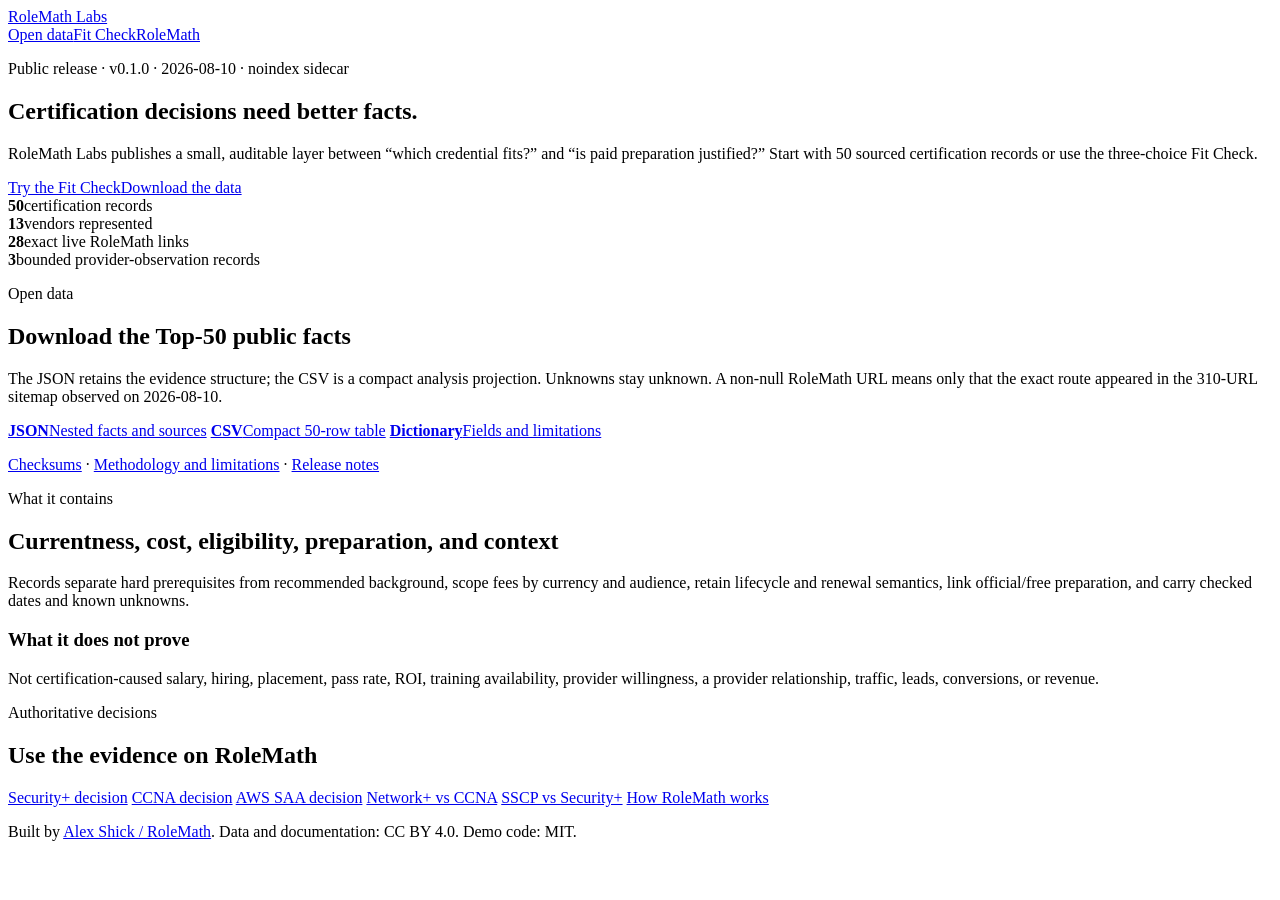
==== index.html @ 0f6aa8d1 "Release RoleMath Labs v0.1.0" ====
<!doctype html>
<html lang="en">
<head>
  <meta charset="utf-8">
  <meta name="viewport" content="width=device-width,initial-scale=1">
  <title>RoleMath Labs — Open certification data and Fit Check</title>
  <meta name="description" content="Download RoleMath's 50-record certification facts dataset and try a private, client-only Certification Fit Check.">
  <meta name="robots" content="noindex, follow">
  <link rel="canonical" href="https://lexshick.github.io/rolemath-labs/">
  <link rel="stylesheet" href="/rolemath-labs/assets/styles.css">
</head>
<body>
  <header class="site-header">
    <a class="brand" href="/rolemath-labs/">RoleMath <span>Labs</span></a>
    <nav aria-label="Primary"><a href="#data">Open data</a><a href="/rolemath-labs/fit-check/">Fit Check</a><a href="https://rolemath.com/">RoleMath</a></nav>
  </header>
  <main>
    <section class="hero">
      <p class="eyebrow">Public release · v0.1.0 · 2026-08-10 · noindex sidecar</p>
      <h1>Certification decisions need better facts.</h1>
      <p class="lede">RoleMath Labs publishes a small, auditable layer between “which credential fits?” and “is paid preparation justified?” Start with 50 sourced certification records or use the three-choice Fit Check.</p>
      <div class="actions"><a class="button" href="/rolemath-labs/fit-check/">Try the Fit Check</a><a class="button secondary" href="#data">Download the data</a></div>
    </section>

    <section class="stats" aria-label="Release facts">
      <div><strong>50</strong><span>certification records</span></div>
      <div><strong>13</strong><span>vendors represented</span></div>
      <div><strong>28</strong><span>exact live RoleMath links</span></div>
      <div><strong>3</strong><span>bounded provider-observation records</span></div>
    </section>

    <section id="data" class="section">
      <p class="eyebrow">Open data</p>
      <h2>Download the Top-50 public facts</h2>
      <p>The JSON retains the evidence structure; the CSV is a compact analysis projection. Unknowns stay unknown. A non-null RoleMath URL means only that the exact route appeared in the 310-URL sitemap observed on 2026-08-10.</p>
      <div class="download-grid">
        <a class="download" href="/rolemath-labs/data/certifications.json" download><strong>JSON</strong><span>Nested facts and sources</span></a>
        <a class="download" href="/rolemath-labs/data/certifications.csv" download><strong>CSV</strong><span>Compact 50-row table</span></a>
        <a class="download" href="/rolemath-labs/data/field_dictionary.json" download><strong>Dictionary</strong><span>Fields and limitations</span></a>
      </div>
      <p class="small"><a href="/rolemath-labs/checksums.txt">Checksums</a> · <a href="https://github.com/lexshick/rolemath-labs/blob/main/docs/methodology-and-limitations.md">Methodology and limitations</a> · <a href="https://github.com/lexshick/rolemath-labs/blob/main/docs/release-notes.md">Release notes</a></p>
    </section>

    <section class="section split">
      <div><p class="eyebrow">What it contains</p><h2>Currentness, cost, eligibility, preparation, and context</h2><p>Records separate hard prerequisites from recommended background, scope fees by currency and audience, retain lifecycle and renewal semantics, link official/free preparation, and carry checked dates and known unknowns.</p></div>
      <div class="callout"><h3>What it does not prove</h3><p>Not certification-caused salary, hiring, placement, pass rate, ROI, training availability, provider willingness, a provider relationship, traffic, leads, conversions, or revenue.</p></div>
    </section>

    <section class="section">
      <p class="eyebrow">Authoritative decisions</p>
      <h2>Use the evidence on RoleMath</h2>
      <div class="link-grid">
        <a href="https://rolemath.com/certifications/comptia/comptia-security-plus/">Security+ decision</a>
        <a href="https://rolemath.com/certifications/cisco/cisco-ccna/">CCNA decision</a>
        <a href="https://rolemath.com/certifications/aws/aws-solutions-architect-associate/">AWS SAA decision</a>
        <a href="https://rolemath.com/compare/comptia-network-plus-vs-cisco-ccna/">Network+ vs CCNA</a>
        <a href="https://rolemath.com/compare/isc2-sscp-vs-comptia-security-plus/">SSCP vs Security+</a>
        <a href="https://rolemath.com/how-rolemath-works/">How RoleMath works</a>
      </div>
    </section>
  </main>
  <footer><p>Built by <a href="https://rolemath.com/about/">Alex Shick / RoleMath</a>. Data and documentation: CC BY 4.0. Demo code: MIT.</p></footer>
</body>
</html>
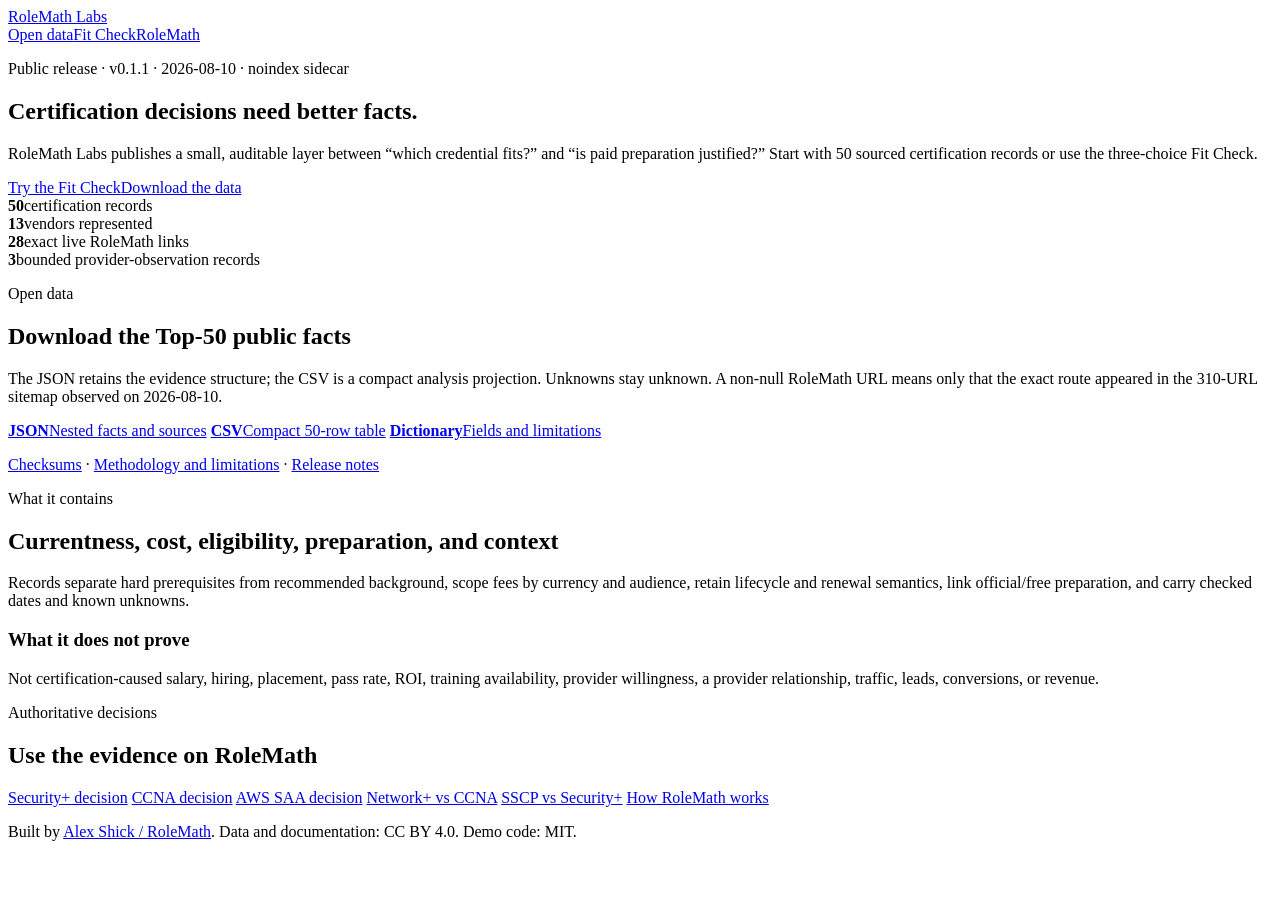
==== commit e45e5168: "Label the checksum maintenance release" ====
--- a/index.html
+++ b/index.html
@@ -16,7 +16,7 @@
   </header>
   <main>
     <section class="hero">
-      <p class="eyebrow">Public release · v0.1.0 · 2026-08-10 · noindex sidecar</p>
+      <p class="eyebrow">Public release · v0.1.1 · 2026-08-10 · noindex sidecar</p>
       <h1>Certification decisions need better facts.</h1>
       <p class="lede">RoleMath Labs publishes a small, auditable layer between “which credential fits?” and “is paid preparation justified?” Start with 50 sourced certification records or use the three-choice Fit Check.</p>
       <div class="actions"><a class="button" href="/rolemath-labs/fit-check/">Try the Fit Check</a><a class="button secondary" href="#data">Download the data</a></div>
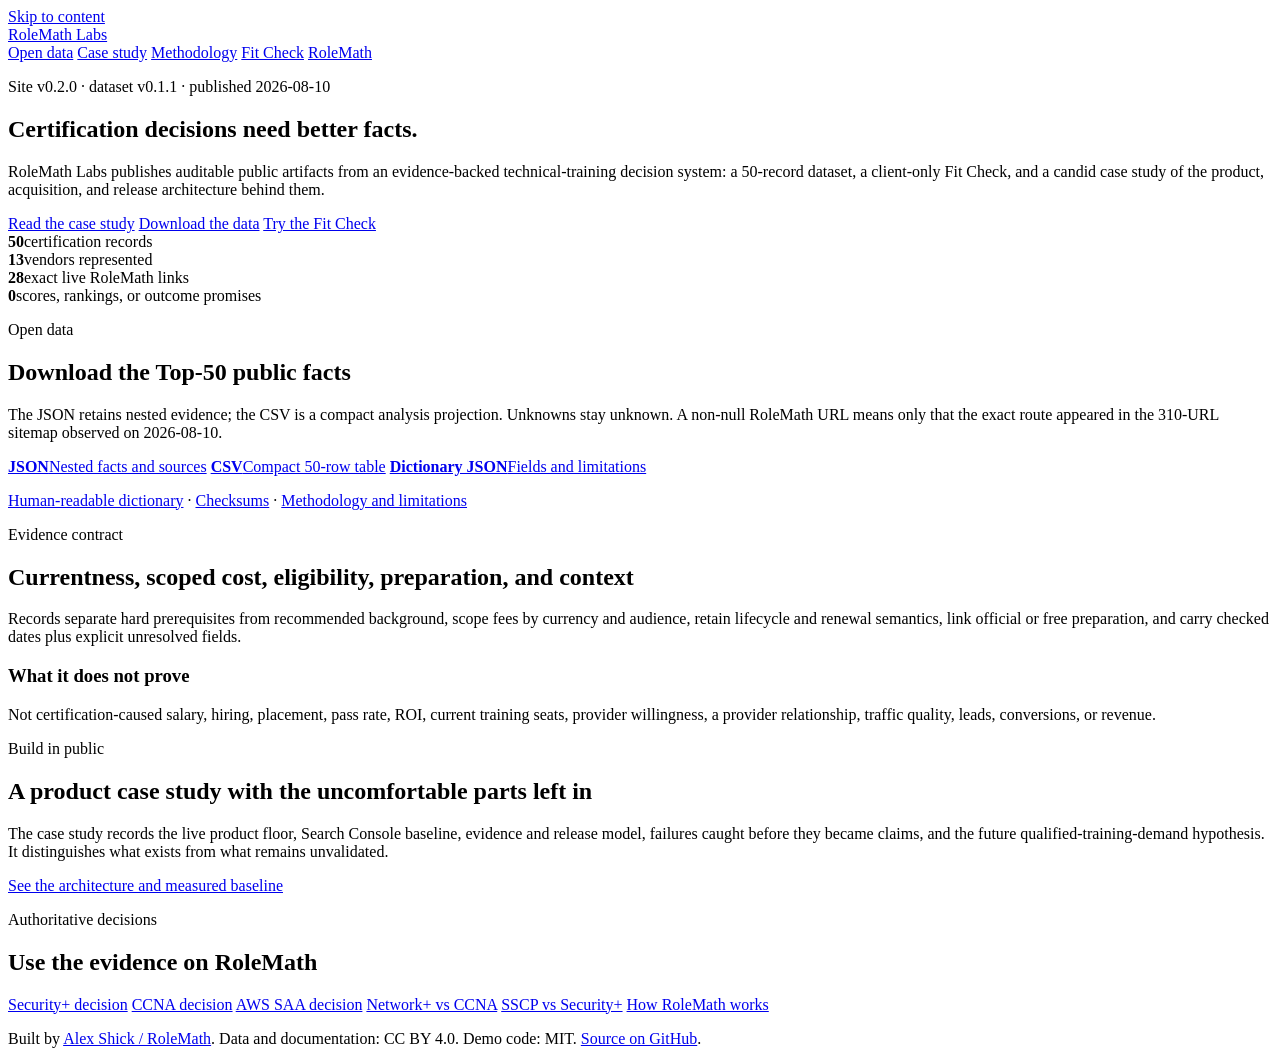
==== commit 0c576105: "Make RoleMath Labs a discoverable public data surface" ====
--- a/index.html
+++ b/index.html
@@ -3,47 +3,80 @@
 <head>
   <meta charset="utf-8">
   <meta name="viewport" content="width=device-width,initial-scale=1">
-  <title>RoleMath Labs — Open certification data and Fit Check</title>
-  <meta name="description" content="Download RoleMath's 50-record certification facts dataset and try a private, client-only Certification Fit Check.">
-  <meta name="robots" content="noindex, follow">
+  <title>RoleMath Labs — Open certification data and decision experiments</title>
+  <meta name="description" content="Download 50 sourced technical-certification records, read the RoleMath build case study, and try a private client-only Certification Fit Check.">
+  <meta name="robots" content="index, follow">
   <link rel="canonical" href="https://lexshick.github.io/rolemath-labs/">
+  <meta property="og:type" content="website">
+  <meta property="og:site_name" content="RoleMath Labs">
+  <meta property="og:title" content="RoleMath Labs — Open certification data and decision experiments">
+  <meta property="og:description" content="Download 50 sourced technical-certification records, read the RoleMath build case study, and try a private client-only Certification Fit Check.">
+  <meta property="og:url" content="https://lexshick.github.io/rolemath-labs/">
+  <meta name="twitter:card" content="summary">
+  <meta name="theme-color" content="#0b6b4f">
   <link rel="stylesheet" href="/rolemath-labs/assets/styles.css">
+  <script type="application/ld+json">{"@context":"https://schema.org","@type":"Dataset","name":"RoleMath Top-50 Certification Data","description":"Fifty normalized technical certification fact records with attributable sources, checked dates, cost, eligibility, lifecycle, preparation, occupation context, and explicit unknowns.","url":"https://lexshick.github.io/rolemath-labs/","sameAs":"https://github.com/lexshick/rolemath-labs","identifier":"rolemath-top-50-v0.1.1","version":"0.1.1","datePublished":"2026-08-10","dateModified":"2026-08-10","creator":{"@type":"Person","name":"Alex Shick","url":"https://rolemath.com/about/"},"publisher":{"@type":"Organization","name":"RoleMath","url":"https://rolemath.com/"},"license":"https://creativecommons.org/licenses/by/4.0/","isAccessibleForFree":true,"keywords":["IT certifications","technical training","certification data","credential currentness","exam fees"],"measurementTechnique":"First-party source review and normalized evidence records","distribution":[{"@type":"DataDownload","encodingFormat":"application/json","contentUrl":"https://lexshick.github.io/rolemath-labs/data/certifications.json"},{"@type":"DataDownload","encodingFormat":"text/csv","contentUrl":"https://lexshick.github.io/rolemath-labs/data/certifications.csv"}]}</script>
 </head>
 <body>
+  <a class="skip-link" href="#main">Skip to content</a>
   <header class="site-header">
     <a class="brand" href="/rolemath-labs/">RoleMath <span>Labs</span></a>
-    <nav aria-label="Primary"><a href="#data">Open data</a><a href="/rolemath-labs/fit-check/">Fit Check</a><a href="https://rolemath.com/">RoleMath</a></nav>
+    <nav aria-label="Primary">
+      <a href="/rolemath-labs/#data">Open data</a>
+      <a href="/rolemath-labs/case-study/">Case study</a>
+      <a href="/rolemath-labs/methodology/">Methodology</a>
+      <a href="/rolemath-labs/fit-check/">Fit Check</a>
+      <a href="https://rolemath.com/">RoleMath</a>
+    </nav>
   </header>
-  <main>
+  <main id="main">
     <section class="hero">
-      <p class="eyebrow">Public release · v0.1.1 · 2026-08-10 · noindex sidecar</p>
+      <p class="eyebrow">Site v0.2.0 · dataset v0.1.1 · published 2026-08-10</p>
       <h1>Certification decisions need better facts.</h1>
-      <p class="lede">RoleMath Labs publishes a small, auditable layer between “which credential fits?” and “is paid preparation justified?” Start with 50 sourced certification records or use the three-choice Fit Check.</p>
-      <div class="actions"><a class="button" href="/rolemath-labs/fit-check/">Try the Fit Check</a><a class="button secondary" href="#data">Download the data</a></div>
+      <p class="lede">RoleMath Labs publishes auditable public artifacts from an evidence-backed technical-training decision system: a 50-record dataset, a client-only Fit Check, and a candid case study of the product, acquisition, and release architecture behind them.</p>
+      <div class="actions">
+        <a class="button" href="/rolemath-labs/case-study/">Read the case study</a>
+        <a class="button secondary" href="#data">Download the data</a>
+        <a class="button secondary" href="/rolemath-labs/fit-check/">Try the Fit Check</a>
+      </div>
     </section>
 
     <section class="stats" aria-label="Release facts">
       <div><strong>50</strong><span>certification records</span></div>
       <div><strong>13</strong><span>vendors represented</span></div>
       <div><strong>28</strong><span>exact live RoleMath links</span></div>
-      <div><strong>3</strong><span>bounded provider-observation records</span></div>
+      <div><strong>0</strong><span>scores, rankings, or outcome promises</span></div>
     </section>
 
     <section id="data" class="section">
       <p class="eyebrow">Open data</p>
       <h2>Download the Top-50 public facts</h2>
-      <p>The JSON retains the evidence structure; the CSV is a compact analysis projection. Unknowns stay unknown. A non-null RoleMath URL means only that the exact route appeared in the 310-URL sitemap observed on 2026-08-10.</p>
+      <p>The JSON retains nested evidence; the CSV is a compact analysis projection. Unknowns stay unknown. A non-null RoleMath URL means only that the exact route appeared in the 310-URL sitemap observed on 2026-08-10.</p>
       <div class="download-grid">
         <a class="download" href="/rolemath-labs/data/certifications.json" download><strong>JSON</strong><span>Nested facts and sources</span></a>
         <a class="download" href="/rolemath-labs/data/certifications.csv" download><strong>CSV</strong><span>Compact 50-row table</span></a>
-        <a class="download" href="/rolemath-labs/data/field_dictionary.json" download><strong>Dictionary</strong><span>Fields and limitations</span></a>
+        <a class="download" href="/rolemath-labs/data/field_dictionary.json" download><strong>Dictionary JSON</strong><span>Fields and limitations</span></a>
       </div>
-      <p class="small"><a href="/rolemath-labs/checksums.txt">Checksums</a> · <a href="https://github.com/lexshick/rolemath-labs/blob/main/docs/methodology-and-limitations.md">Methodology and limitations</a> · <a href="https://github.com/lexshick/rolemath-labs/blob/main/docs/release-notes.md">Release notes</a></p>
+      <p class="small"><a href="/rolemath-labs/data-dictionary/">Human-readable dictionary</a> · <a href="/rolemath-labs/checksums.txt">Checksums</a> · <a href="/rolemath-labs/methodology/">Methodology and limitations</a></p>
     </section>
 
     <section class="section split">
-      <div><p class="eyebrow">What it contains</p><h2>Currentness, cost, eligibility, preparation, and context</h2><p>Records separate hard prerequisites from recommended background, scope fees by currency and audience, retain lifecycle and renewal semantics, link official/free preparation, and carry checked dates and known unknowns.</p></div>
-      <div class="callout"><h3>What it does not prove</h3><p>Not certification-caused salary, hiring, placement, pass rate, ROI, training availability, provider willingness, a provider relationship, traffic, leads, conversions, or revenue.</p></div>
+      <div>
+        <p class="eyebrow">Evidence contract</p>
+        <h2>Currentness, scoped cost, eligibility, preparation, and context</h2>
+        <p>Records separate hard prerequisites from recommended background, scope fees by currency and audience, retain lifecycle and renewal semantics, link official or free preparation, and carry checked dates plus explicit unresolved fields.</p>
+      </div>
+      <div class="callout">
+        <h3>What it does not prove</h3>
+        <p>Not certification-caused salary, hiring, placement, pass rate, ROI, current training seats, provider willingness, a provider relationship, traffic quality, leads, conversions, or revenue.</p>
+      </div>
+    </section>
+
+    <section class="section">
+      <p class="eyebrow">Build in public</p>
+      <h2>A product case study with the uncomfortable parts left in</h2>
+      <p>The case study records the live product floor, Search Console baseline, evidence and release model, failures caught before they became claims, and the future qualified-training-demand hypothesis. It distinguishes what exists from what remains unvalidated.</p>
+      <div class="actions"><a class="button" href="/rolemath-labs/case-study/">See the architecture and measured baseline</a></div>
     </section>
 
     <section class="section">
@@ -59,6 +92,6 @@
       </div>
     </section>
   </main>
-  <footer><p>Built by <a href="https://rolemath.com/about/">Alex Shick / RoleMath</a>. Data and documentation: CC BY 4.0. Demo code: MIT.</p></footer>
+  <footer><p>Built by <a href="https://rolemath.com/about/">Alex Shick / RoleMath</a>. Data and documentation: CC BY 4.0. Demo code: MIT. <a href="https://github.com/lexshick/rolemath-labs">Source on GitHub</a>.</p></footer>
 </body>
 </html>
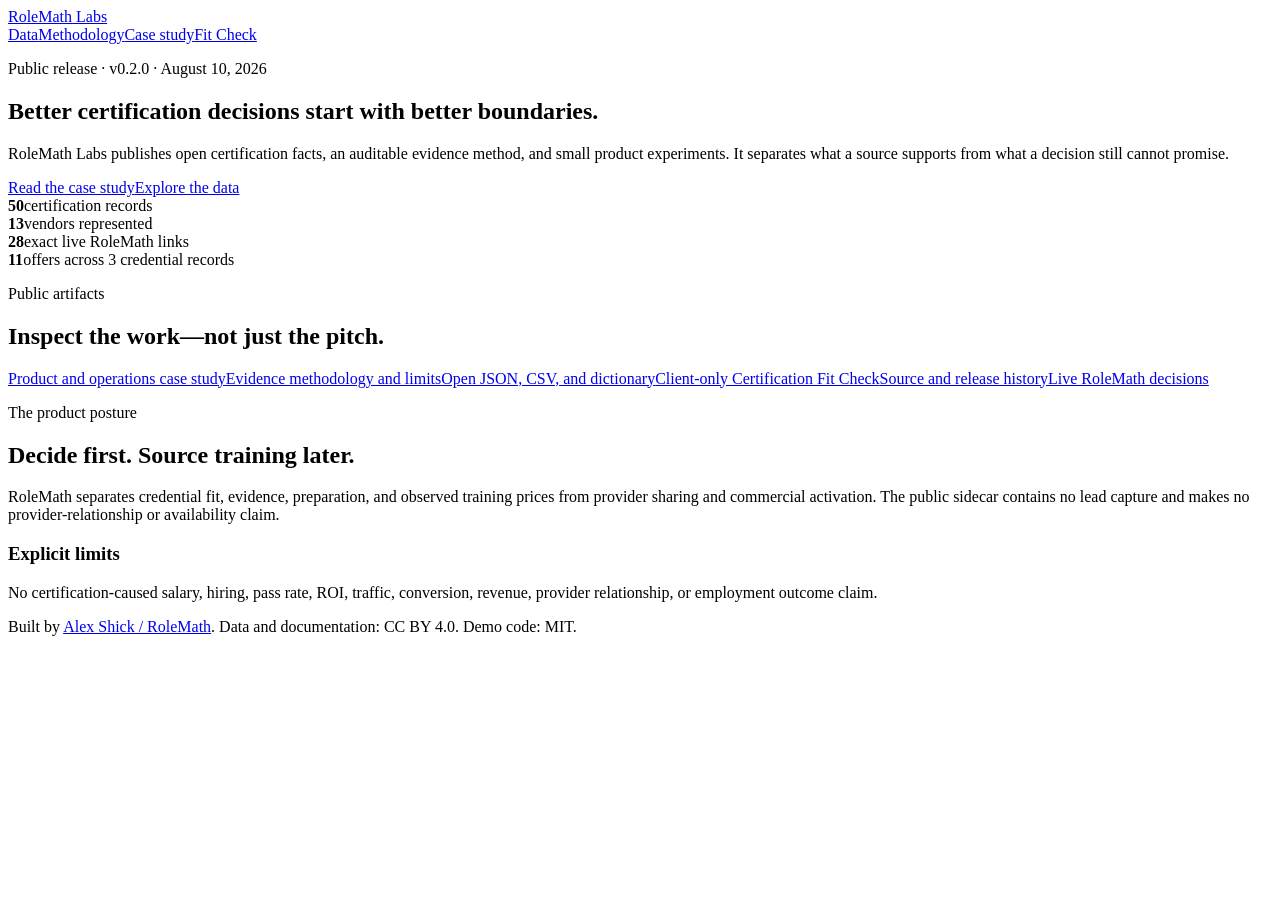
==== commit 673b5951: "Publish Labs v0.2.0 career proof" ====
--- a/index.html
+++ b/index.html
@@ -1,97 +1,28 @@
 <!doctype html>
 <html lang="en">
 <head>
-  <meta charset="utf-8">
-  <meta name="viewport" content="width=device-width,initial-scale=1">
-  <title>RoleMath Labs — Open certification data and decision experiments</title>
-  <meta name="description" content="Download 50 sourced technical-certification records, read the RoleMath build case study, and try a private client-only Certification Fit Check.">
-  <meta name="robots" content="index, follow">
-  <link rel="canonical" href="https://lexshick.github.io/rolemath-labs/">
-  <meta property="og:type" content="website">
-  <meta property="og:site_name" content="RoleMath Labs">
-  <meta property="og:title" content="RoleMath Labs — Open certification data and decision experiments">
-  <meta property="og:description" content="Download 50 sourced technical-certification records, read the RoleMath build case study, and try a private client-only Certification Fit Check.">
-  <meta property="og:url" content="https://lexshick.github.io/rolemath-labs/">
-  <meta name="twitter:card" content="summary">
-  <meta name="theme-color" content="#0b6b4f">
-  <link rel="stylesheet" href="/rolemath-labs/assets/styles.css">
-  <script type="application/ld+json">{"@context":"https://schema.org","@type":"Dataset","name":"RoleMath Top-50 Certification Data","description":"Fifty normalized technical certification fact records with attributable sources, checked dates, cost, eligibility, lifecycle, preparation, occupation context, and explicit unknowns.","url":"https://lexshick.github.io/rolemath-labs/","sameAs":"https://github.com/lexshick/rolemath-labs","identifier":"rolemath-top-50-v0.1.1","version":"0.1.1","datePublished":"2026-08-10","dateModified":"2026-08-10","creator":{"@type":"Person","name":"Alex Shick","url":"https://rolemath.com/about/"},"publisher":{"@type":"Organization","name":"RoleMath","url":"https://rolemath.com/"},"license":"https://creativecommons.org/licenses/by/4.0/","isAccessibleForFree":true,"keywords":["IT certifications","technical training","certification data","credential currentness","exam fees"],"measurementTechnique":"First-party source review and normalized evidence records","distribution":[{"@type":"DataDownload","encodingFormat":"application/json","contentUrl":"https://lexshick.github.io/rolemath-labs/data/certifications.json"},{"@type":"DataDownload","encodingFormat":"text/csv","contentUrl":"https://lexshick.github.io/rolemath-labs/data/certifications.csv"}]}</script>
+  <meta charset="utf-8"><meta name="viewport" content="width=device-width,initial-scale=1">
+  <title>RoleMath Labs — Open certification data and decision systems</title>
+  <meta name="description" content="Explore RoleMath’s open certification facts, evidence methodology, public product case study, and client-only noindex Certification Fit Check.">
+  <meta name="robots" content="index, follow"><link rel="canonical" href="https://lexshick.github.io/rolemath-labs/">
+  <meta property="og:type" content="website"><meta property="og:title" content="RoleMath Labs — Open certification data and decision systems"><meta property="og:description" content="Open certification facts, evidence methodology, a public product case study, and a client-only Fit Check."><meta property="og:url" content="https://lexshick.github.io/rolemath-labs/">
+  <meta name="twitter:card" content="summary"><meta name="twitter:title" content="RoleMath Labs"><meta name="twitter:description" content="Open certification facts, evidence methodology, and decision-system experiments.">
+  <link rel="stylesheet" href="/rolemath-labs/assets/styles.css"><link rel="stylesheet" href="/rolemath-labs/assets/editorial.css">
+  <script type="application/ld+json">{"@context":"https://schema.org","@type":"WebSite","name":"RoleMath Labs","url":"https://lexshick.github.io/rolemath-labs/","description":"Open certification facts, evidence methodology, and bounded decision-system experiments from RoleMath.","creator":{"@type":"Person","name":"Alex Shick"}}</script>
 </head>
 <body>
-  <a class="skip-link" href="#main">Skip to content</a>
-  <header class="site-header">
-    <a class="brand" href="/rolemath-labs/">RoleMath <span>Labs</span></a>
-    <nav aria-label="Primary">
-      <a href="/rolemath-labs/#data">Open data</a>
-      <a href="/rolemath-labs/case-study/">Case study</a>
-      <a href="/rolemath-labs/methodology/">Methodology</a>
-      <a href="/rolemath-labs/fit-check/">Fit Check</a>
-      <a href="https://rolemath.com/">RoleMath</a>
-    </nav>
-  </header>
-  <main id="main">
+  <header class="site-header"><a class="brand" href="/rolemath-labs/">RoleMath <span>Labs</span></a><nav aria-label="Primary"><a href="/rolemath-labs/data/">Data</a><a href="/rolemath-labs/methodology/">Methodology</a><a href="/rolemath-labs/case-study/">Case study</a><a href="/rolemath-labs/fit-check/">Fit Check</a></nav></header>
+  <main>
     <section class="hero">
-      <p class="eyebrow">Site v0.2.0 · dataset v0.1.1 · published 2026-08-10</p>
-      <h1>Certification decisions need better facts.</h1>
-      <p class="lede">RoleMath Labs publishes auditable public artifacts from an evidence-backed technical-training decision system: a 50-record dataset, a client-only Fit Check, and a candid case study of the product, acquisition, and release architecture behind them.</p>
-      <div class="actions">
-        <a class="button" href="/rolemath-labs/case-study/">Read the case study</a>
-        <a class="button secondary" href="#data">Download the data</a>
-        <a class="button secondary" href="/rolemath-labs/fit-check/">Try the Fit Check</a>
-      </div>
+      <p class="eyebrow">Public release · v0.2.0 · August 10, 2026</p>
+      <h1>Better certification decisions start with better boundaries.</h1>
+      <p class="lede">RoleMath Labs publishes open certification facts, an auditable evidence method, and small product experiments. It separates what a source supports from what a decision still cannot promise.</p>
+      <div class="actions"><a class="button" href="/rolemath-labs/case-study/">Read the case study</a><a class="button secondary" href="/rolemath-labs/data/">Explore the data</a></div>
     </section>
-
-    <section class="stats" aria-label="Release facts">
-      <div><strong>50</strong><span>certification records</span></div>
-      <div><strong>13</strong><span>vendors represented</span></div>
-      <div><strong>28</strong><span>exact live RoleMath links</span></div>
-      <div><strong>0</strong><span>scores, rankings, or outcome promises</span></div>
-    </section>
-
-    <section id="data" class="section">
-      <p class="eyebrow">Open data</p>
-      <h2>Download the Top-50 public facts</h2>
-      <p>The JSON retains nested evidence; the CSV is a compact analysis projection. Unknowns stay unknown. A non-null RoleMath URL means only that the exact route appeared in the 310-URL sitemap observed on 2026-08-10.</p>
-      <div class="download-grid">
-        <a class="download" href="/rolemath-labs/data/certifications.json" download><strong>JSON</strong><span>Nested facts and sources</span></a>
-        <a class="download" href="/rolemath-labs/data/certifications.csv" download><strong>CSV</strong><span>Compact 50-row table</span></a>
-        <a class="download" href="/rolemath-labs/data/field_dictionary.json" download><strong>Dictionary JSON</strong><span>Fields and limitations</span></a>
-      </div>
-      <p class="small"><a href="/rolemath-labs/data-dictionary/">Human-readable dictionary</a> · <a href="/rolemath-labs/checksums.txt">Checksums</a> · <a href="/rolemath-labs/methodology/">Methodology and limitations</a></p>
-    </section>
-
-    <section class="section split">
-      <div>
-        <p class="eyebrow">Evidence contract</p>
-        <h2>Currentness, scoped cost, eligibility, preparation, and context</h2>
-        <p>Records separate hard prerequisites from recommended background, scope fees by currency and audience, retain lifecycle and renewal semantics, link official or free preparation, and carry checked dates plus explicit unresolved fields.</p>
-      </div>
-      <div class="callout">
-        <h3>What it does not prove</h3>
-        <p>Not certification-caused salary, hiring, placement, pass rate, ROI, current training seats, provider willingness, a provider relationship, traffic quality, leads, conversions, or revenue.</p>
-      </div>
-    </section>
-
-    <section class="section">
-      <p class="eyebrow">Build in public</p>
-      <h2>A product case study with the uncomfortable parts left in</h2>
-      <p>The case study records the live product floor, Search Console baseline, evidence and release model, failures caught before they became claims, and the future qualified-training-demand hypothesis. It distinguishes what exists from what remains unvalidated.</p>
-      <div class="actions"><a class="button" href="/rolemath-labs/case-study/">See the architecture and measured baseline</a></div>
-    </section>
-
-    <section class="section">
-      <p class="eyebrow">Authoritative decisions</p>
-      <h2>Use the evidence on RoleMath</h2>
-      <div class="link-grid">
-        <a href="https://rolemath.com/certifications/comptia/comptia-security-plus/">Security+ decision</a>
-        <a href="https://rolemath.com/certifications/cisco/cisco-ccna/">CCNA decision</a>
-        <a href="https://rolemath.com/certifications/aws/aws-solutions-architect-associate/">AWS SAA decision</a>
-        <a href="https://rolemath.com/compare/comptia-network-plus-vs-cisco-ccna/">Network+ vs CCNA</a>
-        <a href="https://rolemath.com/compare/isc2-sscp-vs-comptia-security-plus/">SSCP vs Security+</a>
-        <a href="https://rolemath.com/how-rolemath-works/">How RoleMath works</a>
-      </div>
-    </section>
+    <section class="stats" aria-label="Release facts"><div><strong>50</strong><span>certification records</span></div><div><strong>13</strong><span>vendors represented</span></div><div><strong>28</strong><span>exact live RoleMath links</span></div><div><strong>11</strong><span>offers across 3 credential records</span></div></section>
+    <section class="section"><p class="eyebrow">Public artifacts</p><h2>Inspect the work—not just the pitch.</h2><div class="link-grid"><a href="/rolemath-labs/case-study/">Product and operations case study</a><a href="/rolemath-labs/methodology/">Evidence methodology and limits</a><a href="/rolemath-labs/data/">Open JSON, CSV, and dictionary</a><a href="/rolemath-labs/fit-check/">Client-only Certification Fit Check</a><a href="https://github.com/lexshick/rolemath-labs">Source and release history</a><a href="https://rolemath.com/">Live RoleMath decisions</a></div></section>
+    <section class="section split"><div><p class="eyebrow">The product posture</p><h2>Decide first. Source training later.</h2><p>RoleMath separates credential fit, evidence, preparation, and observed training prices from provider sharing and commercial activation. The public sidecar contains no lead capture and makes no provider-relationship or availability claim.</p></div><div class="callout"><h3>Explicit limits</h3><p>No certification-caused salary, hiring, pass rate, ROI, traffic, conversion, revenue, provider relationship, or employment outcome claim.</p></div></section>
   </main>
-  <footer><p>Built by <a href="https://rolemath.com/about/">Alex Shick / RoleMath</a>. Data and documentation: CC BY 4.0. Demo code: MIT. <a href="https://github.com/lexshick/rolemath-labs">Source on GitHub</a>.</p></footer>
+  <footer><p>Built by <a href="https://rolemath.com/about/">Alex Shick / RoleMath</a>. Data and documentation: CC BY 4.0. Demo code: MIT.</p></footer>
 </body>
 </html>
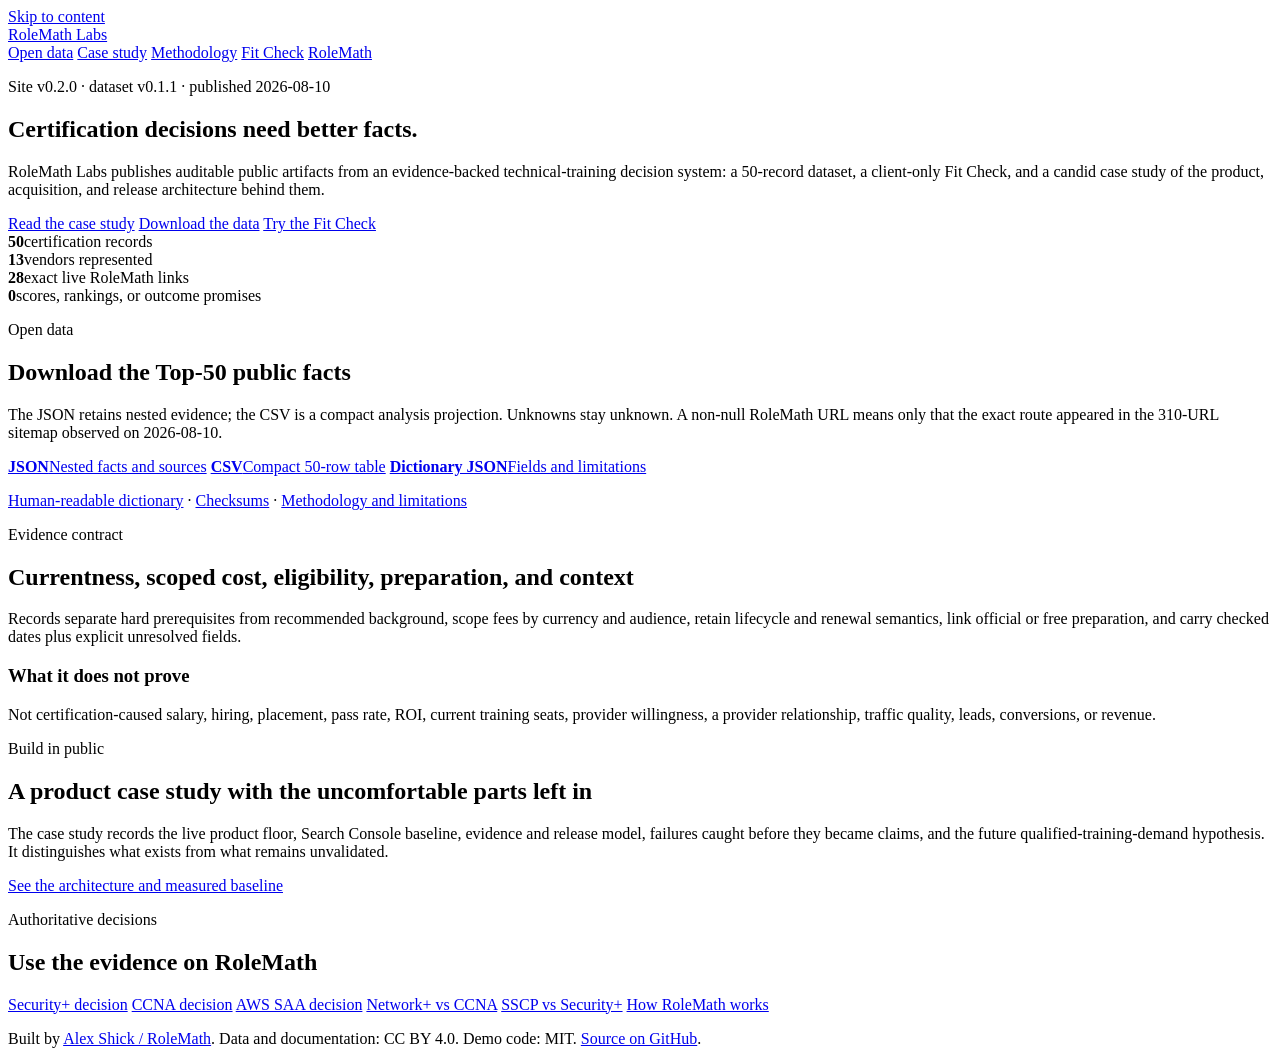
==== commit 8dfa4bc7: "RoleMath Labs v0.2.0: public proof and release validation * Define the four-page indexable Labs surf" ====
--- a/index.html
+++ b/index.html
@@ -1,28 +1,97 @@
 <!doctype html>
 <html lang="en">
 <head>
-  <meta charset="utf-8"><meta name="viewport" content="width=device-width,initial-scale=1">
-  <title>RoleMath Labs — Open certification data and decision systems</title>
-  <meta name="description" content="Explore RoleMath’s open certification facts, evidence methodology, public product case study, and client-only noindex Certification Fit Check.">
-  <meta name="robots" content="index, follow"><link rel="canonical" href="https://lexshick.github.io/rolemath-labs/">
-  <meta property="og:type" content="website"><meta property="og:title" content="RoleMath Labs — Open certification data and decision systems"><meta property="og:description" content="Open certification facts, evidence methodology, a public product case study, and a client-only Fit Check."><meta property="og:url" content="https://lexshick.github.io/rolemath-labs/">
-  <meta name="twitter:card" content="summary"><meta name="twitter:title" content="RoleMath Labs"><meta name="twitter:description" content="Open certification facts, evidence methodology, and decision-system experiments.">
-  <link rel="stylesheet" href="/rolemath-labs/assets/styles.css"><link rel="stylesheet" href="/rolemath-labs/assets/editorial.css">
-  <script type="application/ld+json">{"@context":"https://schema.org","@type":"WebSite","name":"RoleMath Labs","url":"https://lexshick.github.io/rolemath-labs/","description":"Open certification facts, evidence methodology, and bounded decision-system experiments from RoleMath.","creator":{"@type":"Person","name":"Alex Shick"}}</script>
+  <meta charset="utf-8">
+  <meta name="viewport" content="width=device-width,initial-scale=1">
+  <title>RoleMath Labs — Open certification data and decision experiments</title>
+  <meta name="description" content="Download 50 sourced technical-certification records, read the RoleMath build case study, and try a private client-only Certification Fit Check.">
+  <meta name="robots" content="index, follow">
+  <link rel="canonical" href="https://lexshick.github.io/rolemath-labs/">
+  <meta property="og:type" content="website">
+  <meta property="og:site_name" content="RoleMath Labs">
+  <meta property="og:title" content="RoleMath Labs — Open certification data and decision experiments">
+  <meta property="og:description" content="Download 50 sourced technical-certification records, read the RoleMath build case study, and try a private client-only Certification Fit Check.">
+  <meta property="og:url" content="https://lexshick.github.io/rolemath-labs/">
+  <meta name="twitter:card" content="summary">
+  <meta name="theme-color" content="#0b6b4f">
+  <link rel="stylesheet" href="/rolemath-labs/assets/styles.css">
+  <script type="application/ld+json">{"@context":"https://schema.org","@type":"Dataset","name":"RoleMath Top-50 Certification Data","description":"Fifty normalized technical certification fact records with attributable sources, checked dates, cost, eligibility, lifecycle, preparation, occupation context, and explicit unknowns.","url":"https://lexshick.github.io/rolemath-labs/","sameAs":"https://github.com/lexshick/rolemath-labs","identifier":"rolemath-top-50-v0.1.1","version":"0.1.1","datePublished":"2026-08-10","dateModified":"2026-08-10","creator":{"@type":"Person","name":"Alex Shick","url":"https://rolemath.com/about/"},"publisher":{"@type":"Organization","name":"RoleMath","url":"https://rolemath.com/"},"license":"https://creativecommons.org/licenses/by/4.0/","isAccessibleForFree":true,"keywords":["IT certifications","technical training","certification data","credential currentness","exam fees"],"measurementTechnique":"First-party source review and normalized evidence records","distribution":[{"@type":"DataDownload","encodingFormat":"application/json","contentUrl":"https://lexshick.github.io/rolemath-labs/data/certifications.json"},{"@type":"DataDownload","encodingFormat":"text/csv","contentUrl":"https://lexshick.github.io/rolemath-labs/data/certifications.csv"}]}</script>
 </head>
 <body>
-  <header class="site-header"><a class="brand" href="/rolemath-labs/">RoleMath <span>Labs</span></a><nav aria-label="Primary"><a href="/rolemath-labs/data/">Data</a><a href="/rolemath-labs/methodology/">Methodology</a><a href="/rolemath-labs/case-study/">Case study</a><a href="/rolemath-labs/fit-check/">Fit Check</a></nav></header>
-  <main>
+  <a class="skip-link" href="#main">Skip to content</a>
+  <header class="site-header">
+    <a class="brand" href="/rolemath-labs/">RoleMath <span>Labs</span></a>
+    <nav aria-label="Primary">
+      <a href="/rolemath-labs/#data">Open data</a>
+      <a href="/rolemath-labs/case-study/">Case study</a>
+      <a href="/rolemath-labs/methodology/">Methodology</a>
+      <a href="/rolemath-labs/fit-check/">Fit Check</a>
+      <a href="https://rolemath.com/">RoleMath</a>
+    </nav>
+  </header>
+  <main id="main">
     <section class="hero">
-      <p class="eyebrow">Public release · v0.2.0 · August 10, 2026</p>
-      <h1>Better certification decisions start with better boundaries.</h1>
-      <p class="lede">RoleMath Labs publishes open certification facts, an auditable evidence method, and small product experiments. It separates what a source supports from what a decision still cannot promise.</p>
-      <div class="actions"><a class="button" href="/rolemath-labs/case-study/">Read the case study</a><a class="button secondary" href="/rolemath-labs/data/">Explore the data</a></div>
+      <p class="eyebrow">Site v0.2.0 · dataset v0.1.1 · published 2026-08-10</p>
+      <h1>Certification decisions need better facts.</h1>
+      <p class="lede">RoleMath Labs publishes auditable public artifacts from an evidence-backed technical-training decision system: a 50-record dataset, a client-only Fit Check, and a candid case study of the product, acquisition, and release architecture behind them.</p>
+      <div class="actions">
+        <a class="button" href="/rolemath-labs/case-study/">Read the case study</a>
+        <a class="button secondary" href="#data">Download the data</a>
+        <a class="button secondary" href="/rolemath-labs/fit-check/">Try the Fit Check</a>
+      </div>
     </section>
-    <section class="stats" aria-label="Release facts"><div><strong>50</strong><span>certification records</span></div><div><strong>13</strong><span>vendors represented</span></div><div><strong>28</strong><span>exact live RoleMath links</span></div><div><strong>11</strong><span>offers across 3 credential records</span></div></section>
-    <section class="section"><p class="eyebrow">Public artifacts</p><h2>Inspect the work—not just the pitch.</h2><div class="link-grid"><a href="/rolemath-labs/case-study/">Product and operations case study</a><a href="/rolemath-labs/methodology/">Evidence methodology and limits</a><a href="/rolemath-labs/data/">Open JSON, CSV, and dictionary</a><a href="/rolemath-labs/fit-check/">Client-only Certification Fit Check</a><a href="https://github.com/lexshick/rolemath-labs">Source and release history</a><a href="https://rolemath.com/">Live RoleMath decisions</a></div></section>
-    <section class="section split"><div><p class="eyebrow">The product posture</p><h2>Decide first. Source training later.</h2><p>RoleMath separates credential fit, evidence, preparation, and observed training prices from provider sharing and commercial activation. The public sidecar contains no lead capture and makes no provider-relationship or availability claim.</p></div><div class="callout"><h3>Explicit limits</h3><p>No certification-caused salary, hiring, pass rate, ROI, traffic, conversion, revenue, provider relationship, or employment outcome claim.</p></div></section>
+
+    <section class="stats" aria-label="Release facts">
+      <div><strong>50</strong><span>certification records</span></div>
+      <div><strong>13</strong><span>vendors represented</span></div>
+      <div><strong>28</strong><span>exact live RoleMath links</span></div>
+      <div><strong>0</strong><span>scores, rankings, or outcome promises</span></div>
+    </section>
+
+    <section id="data" class="section">
+      <p class="eyebrow">Open data</p>
+      <h2>Download the Top-50 public facts</h2>
+      <p>The JSON retains nested evidence; the CSV is a compact analysis projection. Unknowns stay unknown. A non-null RoleMath URL means only that the exact route appeared in the 310-URL sitemap observed on 2026-08-10.</p>
+      <div class="download-grid">
+        <a class="download" href="/rolemath-labs/data/certifications.json" download><strong>JSON</strong><span>Nested facts and sources</span></a>
+        <a class="download" href="/rolemath-labs/data/certifications.csv" download><strong>CSV</strong><span>Compact 50-row table</span></a>
+        <a class="download" href="/rolemath-labs/data/field_dictionary.json" download><strong>Dictionary JSON</strong><span>Fields and limitations</span></a>
+      </div>
+      <p class="small"><a href="/rolemath-labs/data-dictionary/">Human-readable dictionary</a> · <a href="/rolemath-labs/checksums.txt">Checksums</a> · <a href="/rolemath-labs/methodology/">Methodology and limitations</a></p>
+    </section>
+
+    <section class="section split">
+      <div>
+        <p class="eyebrow">Evidence contract</p>
+        <h2>Currentness, scoped cost, eligibility, preparation, and context</h2>
+        <p>Records separate hard prerequisites from recommended background, scope fees by currency and audience, retain lifecycle and renewal semantics, link official or free preparation, and carry checked dates plus explicit unresolved fields.</p>
+      </div>
+      <div class="callout">
+        <h3>What it does not prove</h3>
+        <p>Not certification-caused salary, hiring, placement, pass rate, ROI, current training seats, provider willingness, a provider relationship, traffic quality, leads, conversions, or revenue.</p>
+      </div>
+    </section>
+
+    <section class="section">
+      <p class="eyebrow">Build in public</p>
+      <h2>A product case study with the uncomfortable parts left in</h2>
+      <p>The case study records the live product floor, Search Console baseline, evidence and release model, failures caught before they became claims, and the future qualified-training-demand hypothesis. It distinguishes what exists from what remains unvalidated.</p>
+      <div class="actions"><a class="button" href="/rolemath-labs/case-study/">See the architecture and measured baseline</a></div>
+    </section>
+
+    <section class="section">
+      <p class="eyebrow">Authoritative decisions</p>
+      <h2>Use the evidence on RoleMath</h2>
+      <div class="link-grid">
+        <a href="https://rolemath.com/certifications/comptia/comptia-security-plus/">Security+ decision</a>
+        <a href="https://rolemath.com/certifications/cisco/cisco-ccna/">CCNA decision</a>
+        <a href="https://rolemath.com/certifications/aws/aws-solutions-architect-associate/">AWS SAA decision</a>
+        <a href="https://rolemath.com/compare/comptia-network-plus-vs-cisco-ccna/">Network+ vs CCNA</a>
+        <a href="https://rolemath.com/compare/isc2-sscp-vs-comptia-security-plus/">SSCP vs Security+</a>
+        <a href="https://rolemath.com/how-rolemath-works/">How RoleMath works</a>
+      </div>
+    </section>
   </main>
-  <footer><p>Built by <a href="https://rolemath.com/about/">Alex Shick / RoleMath</a>. Data and documentation: CC BY 4.0. Demo code: MIT.</p></footer>
+  <footer><p>Built by <a href="https://rolemath.com/about/">Alex Shick / RoleMath</a>. Data and documentation: CC BY 4.0. Demo code: MIT. <a href="https://github.com/lexshick/rolemath-labs">Source on GitHub</a>.</p></footer>
 </body>
 </html>
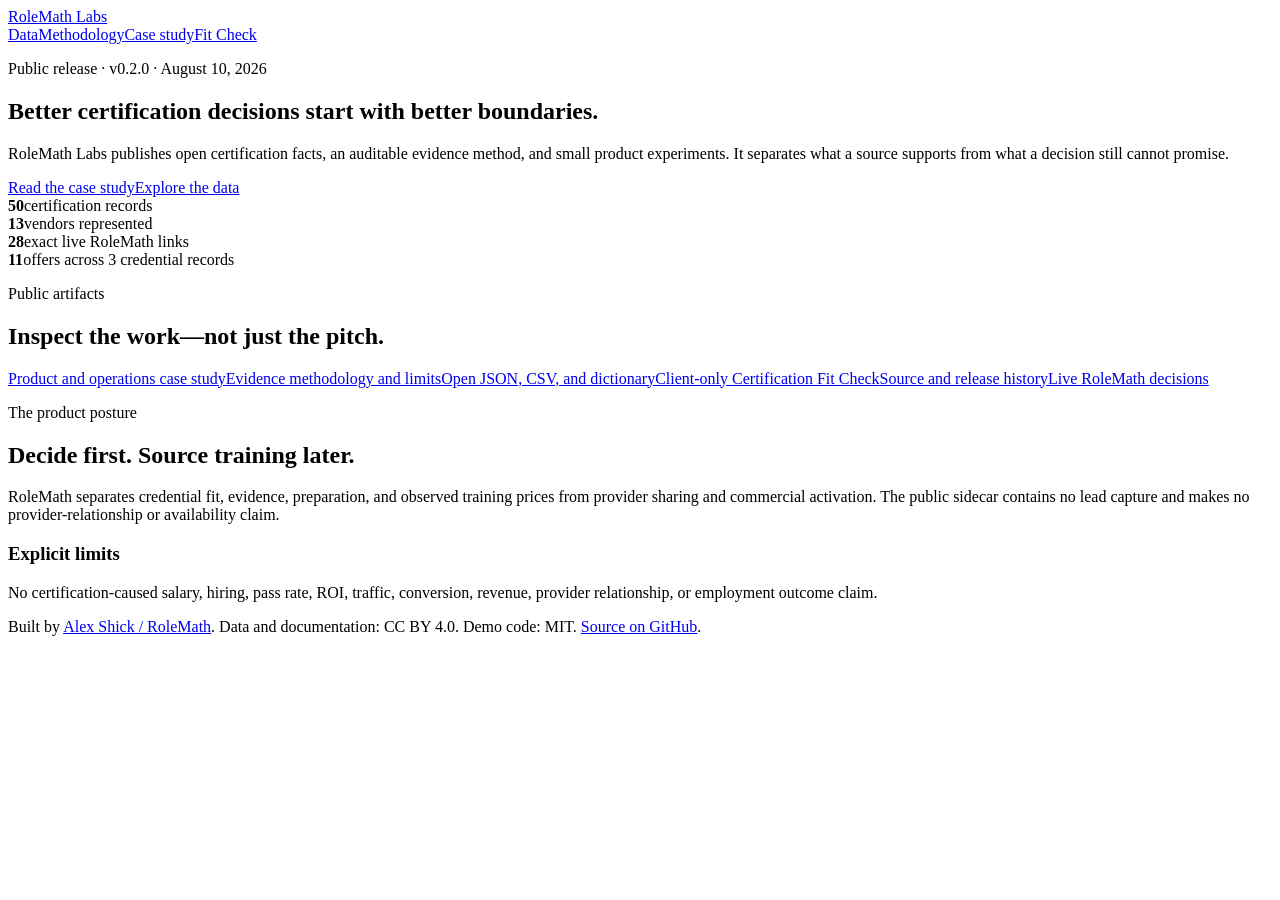
==== commit 1357f647: "Merge remote-tracking branch 'origin/main'" ====
--- a/index.html
+++ b/index.html
@@ -1,96 +1,27 @@
 <!doctype html>
 <html lang="en">
 <head>
-  <meta charset="utf-8">
-  <meta name="viewport" content="width=device-width,initial-scale=1">
-  <title>RoleMath Labs — Open certification data and decision experiments</title>
-  <meta name="description" content="Download 50 sourced technical-certification records, read the RoleMath build case study, and try a private client-only Certification Fit Check.">
-  <meta name="robots" content="index, follow">
-  <link rel="canonical" href="https://lexshick.github.io/rolemath-labs/">
-  <meta property="og:type" content="website">
-  <meta property="og:site_name" content="RoleMath Labs">
-  <meta property="og:title" content="RoleMath Labs — Open certification data and decision experiments">
-  <meta property="og:description" content="Download 50 sourced technical-certification records, read the RoleMath build case study, and try a private client-only Certification Fit Check.">
-  <meta property="og:url" content="https://lexshick.github.io/rolemath-labs/">
-  <meta name="twitter:card" content="summary">
-  <meta name="theme-color" content="#0b6b4f">
-  <link rel="stylesheet" href="/rolemath-labs/assets/styles.css">
-  <script type="application/ld+json">{"@context":"https://schema.org","@type":"Dataset","name":"RoleMath Top-50 Certification Data","description":"Fifty normalized technical certification fact records with attributable sources, checked dates, cost, eligibility, lifecycle, preparation, occupation context, and explicit unknowns.","url":"https://lexshick.github.io/rolemath-labs/","sameAs":"https://github.com/lexshick/rolemath-labs","identifier":"rolemath-top-50-v0.1.1","version":"0.1.1","datePublished":"2026-08-10","dateModified":"2026-08-10","creator":{"@type":"Person","name":"Alex Shick","url":"https://rolemath.com/about/"},"publisher":{"@type":"Organization","name":"RoleMath","url":"https://rolemath.com/"},"license":"https://creativecommons.org/licenses/by/4.0/","isAccessibleForFree":true,"keywords":["IT certifications","technical training","certification data","credential currentness","exam fees"],"measurementTechnique":"First-party source review and normalized evidence records","distribution":[{"@type":"DataDownload","encodingFormat":"application/json","contentUrl":"https://lexshick.github.io/rolemath-labs/data/certifications.json"},{"@type":"DataDownload","encodingFormat":"text/csv","contentUrl":"https://lexshick.github.io/rolemath-labs/data/certifications.csv"}]}</script>
+  <meta charset="utf-8"><meta name="viewport" content="width=device-width,initial-scale=1">
+  <title>RoleMath Labs — Open certification data and decision systems</title>
+  <meta name="description" content="Explore RoleMath’s open certification facts, evidence methodology, public product case study, and client-only noindex Certification Fit Check.">
+  <meta name="robots" content="index, follow"><link rel="canonical" href="https://lexshick.github.io/rolemath-labs/">
+  <meta property="og:type" content="website"><meta property="og:title" content="RoleMath Labs — Open certification data and decision systems"><meta property="og:description" content="Open certification facts, evidence methodology, a public product case study, and a client-only Fit Check."><meta property="og:url" content="https://lexshick.github.io/rolemath-labs/">
+  <meta name="twitter:card" content="summary"><meta name="twitter:title" content="RoleMath Labs"><meta name="twitter:description" content="Open certification facts, evidence methodology, and decision-system experiments.">
+  <link rel="stylesheet" href="/rolemath-labs/assets/styles.css"><link rel="stylesheet" href="/rolemath-labs/assets/editorial.css">
+  <script type="application/ld+json">{"@context":"https://schema.org","@type":"WebSite","name":"RoleMath Labs","url":"https://lexshick.github.io/rolemath-labs/","description":"Open certification facts, evidence methodology, and bounded decision-system experiments from RoleMath.","creator":{"@type":"Person","name":"Alex Shick"}}</script>
 </head>
 <body>
-  <a class="skip-link" href="#main">Skip to content</a>
-  <header class="site-header">
-    <a class="brand" href="/rolemath-labs/">RoleMath <span>Labs</span></a>
-    <nav aria-label="Primary">
-      <a href="/rolemath-labs/#data">Open data</a>
-      <a href="/rolemath-labs/case-study/">Case study</a>
-      <a href="/rolemath-labs/methodology/">Methodology</a>
-      <a href="/rolemath-labs/fit-check/">Fit Check</a>
-      <a href="https://rolemath.com/">RoleMath</a>
-    </nav>
-  </header>
-  <main id="main">
+  <header class="site-header"><a class="brand" href="/rolemath-labs/">RoleMath <span>Labs</span></a><nav aria-label="Primary"><a href="/rolemath-labs/data/">Data</a><a href="/rolemath-labs/methodology/">Methodology</a><a href="/rolemath-labs/case-study/">Case study</a><a href="/rolemath-labs/fit-check/">Fit Check</a></nav></header>
+  <main>
     <section class="hero">
-      <p class="eyebrow">Site v0.2.0 · dataset v0.1.1 · published 2026-08-10</p>
-      <h1>Certification decisions need better facts.</h1>
-      <p class="lede">RoleMath Labs publishes auditable public artifacts from an evidence-backed technical-training decision system: a 50-record dataset, a client-only Fit Check, and a candid case study of the product, acquisition, and release architecture behind them.</p>
-      <div class="actions">
-        <a class="button" href="/rolemath-labs/case-study/">Read the case study</a>
-        <a class="button secondary" href="#data">Download the data</a>
-        <a class="button secondary" href="/rolemath-labs/fit-check/">Try the Fit Check</a>
-      </div>
+      <p class="eyebrow">Public release · v0.2.0 · August 10, 2026</p>
+      <h1>Better certification decisions start with better boundaries.</h1>
+      <p class="lede">RoleMath Labs publishes open certification facts, an auditable evidence method, and small product experiments. It separates what a source supports from what a decision still cannot promise.</p>
+      <div class="actions"><a class="button" href="/rolemath-labs/case-study/">Read the case study</a><a class="button secondary" href="/rolemath-labs/data/">Explore the data</a></div>
     </section>
-
-    <section class="stats" aria-label="Release facts">
-      <div><strong>50</strong><span>certification records</span></div>
-      <div><strong>13</strong><span>vendors represented</span></div>
-      <div><strong>28</strong><span>exact live RoleMath links</span></div>
-      <div><strong>0</strong><span>scores, rankings, or outcome promises</span></div>
-    </section>
-
-    <section id="data" class="section">
-      <p class="eyebrow">Open data</p>
-      <h2>Download the Top-50 public facts</h2>
-      <p>The JSON retains nested evidence; the CSV is a compact analysis projection. Unknowns stay unknown. A non-null RoleMath URL means only that the exact route appeared in the 310-URL sitemap observed on 2026-08-10.</p>
-      <div class="download-grid">
-        <a class="download" href="/rolemath-labs/data/certifications.json" download><strong>JSON</strong><span>Nested facts and sources</span></a>
-        <a class="download" href="/rolemath-labs/data/certifications.csv" download><strong>CSV</strong><span>Compact 50-row table</span></a>
-        <a class="download" href="/rolemath-labs/data/field_dictionary.json" download><strong>Dictionary JSON</strong><span>Fields and limitations</span></a>
-      </div>
-      <p class="small"><a href="/rolemath-labs/data-dictionary/">Human-readable dictionary</a> · <a href="/rolemath-labs/checksums.txt">Checksums</a> · <a href="/rolemath-labs/methodology/">Methodology and limitations</a></p>
-    </section>
-
-    <section class="section split">
-      <div>
-        <p class="eyebrow">Evidence contract</p>
-        <h2>Currentness, scoped cost, eligibility, preparation, and context</h2>
-        <p>Records separate hard prerequisites from recommended background, scope fees by currency and audience, retain lifecycle and renewal semantics, link official or free preparation, and carry checked dates plus explicit unresolved fields.</p>
-      </div>
-      <div class="callout">
-        <h3>What it does not prove</h3>
-        <p>Not certification-caused salary, hiring, placement, pass rate, ROI, current training seats, provider willingness, a provider relationship, traffic quality, leads, conversions, or revenue.</p>
-      </div>
-    </section>
-
-    <section class="section">
-      <p class="eyebrow">Build in public</p>
-      <h2>A product case study with the uncomfortable parts left in</h2>
-      <p>The case study records the live product floor, Search Console baseline, evidence and release model, failures caught before they became claims, and the future qualified-training-demand hypothesis. It distinguishes what exists from what remains unvalidated.</p>
-      <div class="actions"><a class="button" href="/rolemath-labs/case-study/">See the architecture and measured baseline</a></div>
-    </section>
-
-    <section class="section">
-      <p class="eyebrow">Authoritative decisions</p>
-      <h2>Use the evidence on RoleMath</h2>
-      <div class="link-grid">
-        <a href="https://rolemath.com/certifications/comptia/comptia-security-plus/">Security+ decision</a>
-        <a href="https://rolemath.com/certifications/cisco/cisco-ccna/">CCNA decision</a>
-        <a href="https://rolemath.com/certifications/aws/aws-solutions-architect-associate/">AWS SAA decision</a>
-        <a href="https://rolemath.com/compare/comptia-network-plus-vs-cisco-ccna/">Network+ vs CCNA</a>
-        <a href="https://rolemath.com/compare/isc2-sscp-vs-comptia-security-plus/">SSCP vs Security+</a>
-        <a href="https://rolemath.com/how-rolemath-works/">How RoleMath works</a>
-      </div>
-    </section>
+    <section class="stats" aria-label="Release facts"><div><strong>50</strong><span>certification records</span></div><div><strong>13</strong><span>vendors represented</span></div><div><strong>28</strong><span>exact live RoleMath links</span></div><div><strong>11</strong><span>offers across 3 credential records</span></div></section>
+    <section class="section"><p class="eyebrow">Public artifacts</p><h2>Inspect the work—not just the pitch.</h2><div class="link-grid"><a href="/rolemath-labs/case-study/">Product and operations case study</a><a href="/rolemath-labs/methodology/">Evidence methodology and limits</a><a href="/rolemath-labs/data/">Open JSON, CSV, and dictionary</a><a href="/rolemath-labs/fit-check/">Client-only Certification Fit Check</a><a href="https://github.com/lexshick/rolemath-labs">Source and release history</a><a href="https://rolemath.com/">Live RoleMath decisions</a></div></section>
+    <section class="section split"><div><p class="eyebrow">The product posture</p><h2>Decide first. Source training later.</h2><p>RoleMath separates credential fit, evidence, preparation, and observed training prices from provider sharing and commercial activation. The public sidecar contains no lead capture and makes no provider-relationship or availability claim.</p></div><div class="callout"><h3>Explicit limits</h3><p>No certification-caused salary, hiring, pass rate, ROI, traffic, conversion, revenue, provider relationship, or employment outcome claim.</p></div></section>
   </main>
   <footer><p>Built by <a href="https://rolemath.com/about/">Alex Shick / RoleMath</a>. Data and documentation: CC BY 4.0. Demo code: MIT. <a href="https://github.com/lexshick/rolemath-labs">Source on GitHub</a>.</p></footer>
 </body>
